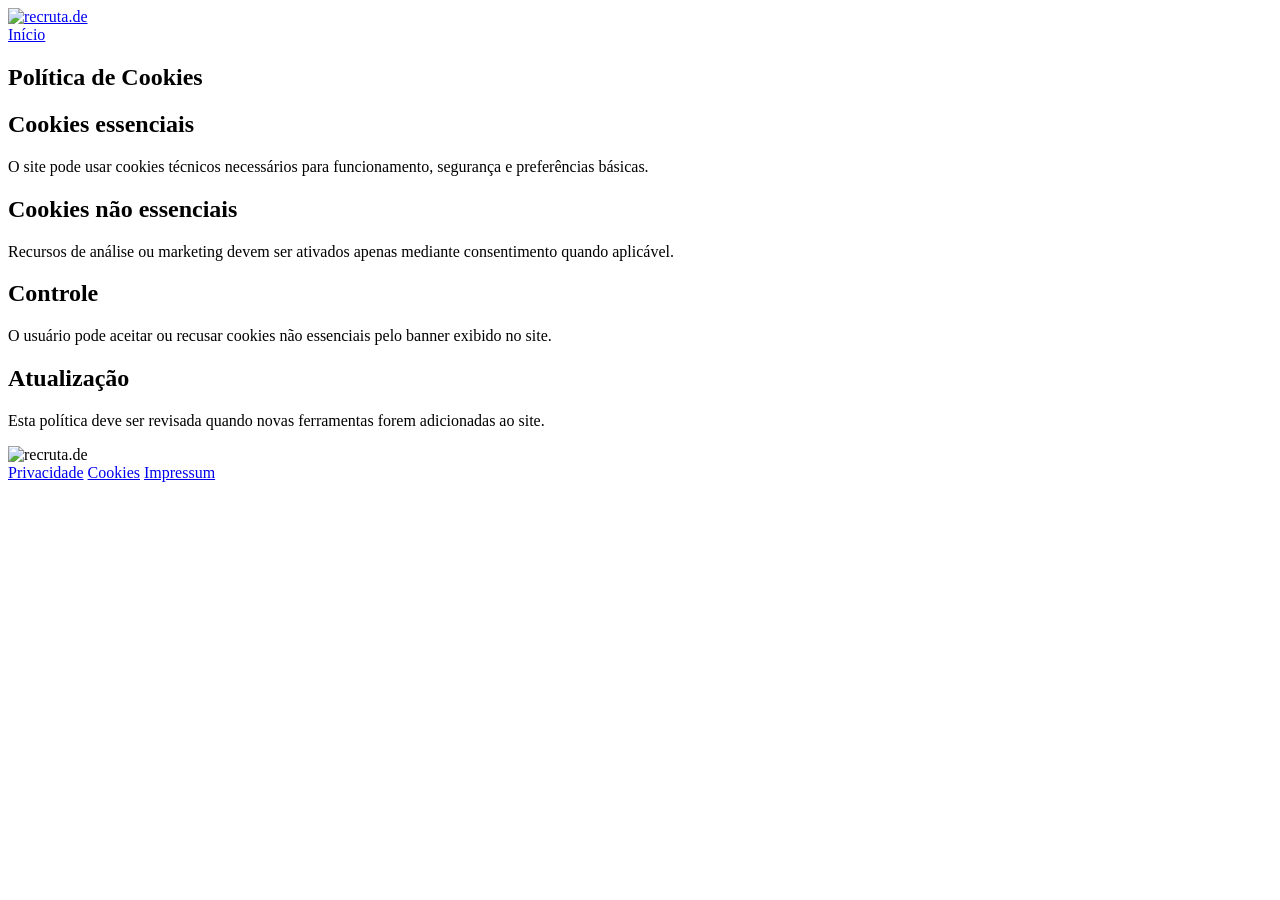
==== cookies.html @ fdef16c9 "Add files via upload" ====
<!DOCTYPE html>
<html lang="pt-BR">
<head>
  <meta charset="UTF-8" />
  <meta name="viewport" content="width=device-width, initial-scale=1.0" />
  <title>Política de Cookies | recruta.de</title>
  <link rel="stylesheet" href="css/style.css" />
</head>
<body>
  <div class="top-strip"></div>
  <header class="site-header">
    <div class="container nav">
      <a class="logo" href="index.html" aria-label="recruta.de">
        <img src="assets/images/logo-recruta.png" alt="recruta.de" />
      </a>
      <nav class="nav-links open" aria-label="Navegação">
        <a href="index.html">Início</a>
      </nav>
    </div>
  </header>

  <main class="legal-page">
    <div class="container">
      <article class="legal-card">
        <h1>Política de Cookies</h1>
        <h2>Cookies essenciais</h2><p>O site pode usar cookies técnicos necessários para funcionamento, segurança e preferências básicas.</p>
<h2>Cookies não essenciais</h2><p>Recursos de análise ou marketing devem ser ativados apenas mediante consentimento quando aplicável.</p>
<h2>Controle</h2><p>O usuário pode aceitar ou recusar cookies não essenciais pelo banner exibido no site.</p>
<h2>Atualização</h2><p>Esta política deve ser revisada quando novas ferramentas forem adicionadas ao site.</p>
      </article>
    </div>
  </main>

  <footer>
    <div class="container footer-inner">
      <div class="footer-logo">
        <img src="assets/images/logo-recruta.png" alt="recruta.de" />
      </div>
      <div class="footer-links">
        <a href="privacidade.html">Privacidade</a>
        <a href="cookies.html">Cookies</a>
        <a href="impressum.html">Impressum</a>
      </div>
    </div>
  </footer>
</body>
</html>
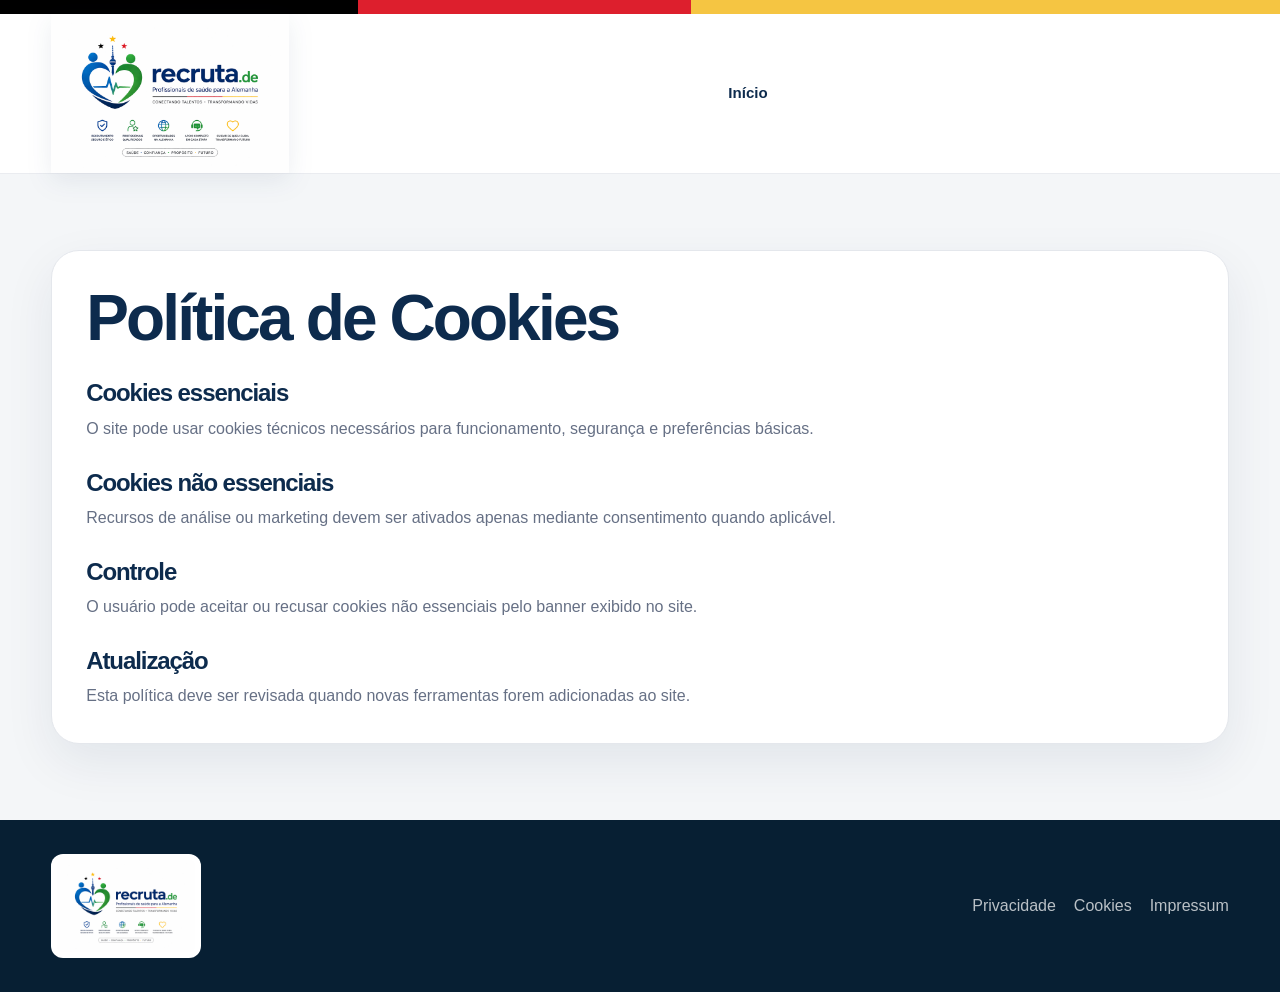
==== commit 60ac3d83: "Add files via upload" ====
--- a/cookies.html
+++ b/cookies.html
@@ -4,14 +4,939 @@
   <meta charset="UTF-8" />
   <meta name="viewport" content="width=device-width, initial-scale=1.0" />
   <title>Política de Cookies | recruta.de</title>
-  <link rel="stylesheet" href="css/style.css" />
+  <style>
+@import url("https://fonts.googleapis.com/css2?family=Montserrat:wght@600;700;800;900&family=Roboto:wght@400;500;700;900&display=swap");
+
+:root {
+  --navy: #0D2B4D;
+  --blue: #1E4F8C;
+  --green: #2E7D4F;
+  --light-green: #7CC67C;
+  --yellow: #F5C542;
+  --white: #FFFFFF;
+  --soft: #F4F6F8;
+  --mint: #EAF6F1;
+  --text: #14213D;
+  --muted: #667085;
+  --border: #E4E7EC;
+  --shadow: 0 28px 80px rgba(13, 43, 77, 0.18);
+  --radius: 26px;
+}
+
+* {
+  box-sizing: border-box;
+  margin: 0;
+  padding: 0;
+}
+
+html {
+  scroll-behavior: smooth;
+}
+
+body {
+  font-family: "Roboto", Arial, sans-serif;
+  color: var(--text);
+  background: var(--white);
+  line-height: 1.6;
+}
+
+a {
+  color: inherit;
+  text-decoration: none;
+}
+
+img {
+  max-width: 100%;
+}
+
+.container {
+  width: min(1180px, 92%);
+  margin: 0 auto;
+}
+
+.top-strip {
+  height: 14px;
+  background: linear-gradient(90deg, #000000 0%, #000000 28%, #DD1F2D 28%, #DD1F2D 54%, var(--yellow) 54%, var(--yellow) 100%);
+}
+
+.site-header {
+  position: sticky;
+  top: 0;
+  z-index: 50;
+  background: rgba(255, 255, 255, 0.95);
+  backdrop-filter: blur(16px);
+  border-bottom: 1px solid rgba(228, 231, 236, 0.78);
+}
+
+.nav {
+  min-height: 92px;
+  display: grid;
+  grid-template-columns: auto 1fr auto auto;
+  align-items: center;
+  gap: 22px;
+}
+
+.logo {
+  display: inline-flex;
+  align-items: center;
+}
+
+.logo img {
+  width: 238px;
+  height: auto;
+  display: block;
+  filter: drop-shadow(0 7px 13px rgba(13, 43, 77, 0.08));
+}
+
+.nav-links {
+  display: flex;
+  align-items: center;
+  justify-content: center;
+  gap: 26px;
+  color: var(--navy);
+  font-size: 0.94rem;
+  font-weight: 800;
+}
+
+.nav-links a {
+  position: relative;
+  padding: 8px 0;
+}
+
+.nav-links a::after {
+  content: "";
+  position: absolute;
+  left: 0;
+  bottom: 0;
+  width: 0;
+  height: 2px;
+  background: var(--green);
+  transition: width 0.25s ease;
+}
+
+.nav-links a:hover::after,
+.nav-links a.active::after {
+  width: 100%;
+}
+
+.language-switcher {
+  display: flex;
+  align-items: center;
+  gap: 6px;
+  background: var(--soft);
+  border: 1px solid var(--border);
+  padding: 5px;
+  border-radius: 999px;
+}
+
+.language-switcher a {
+  padding: 7px 11px;
+  border-radius: 999px;
+  font-weight: 900;
+  font-size: 0.8rem;
+  color: var(--muted);
+}
+
+.language-switcher a.active {
+  background: var(--navy);
+  color: var(--white);
+}
+
+.nav-cta {
+  background: linear-gradient(135deg, var(--green), #3DA35D);
+  color: var(--white);
+  padding: 14px 22px;
+  border-radius: 999px;
+  font-weight: 900;
+  box-shadow: 0 14px 28px rgba(46, 125, 79, 0.25);
+  white-space: nowrap;
+}
+
+.mobile-menu {
+  display: none;
+  border: 0;
+  background: var(--navy);
+  color: var(--white);
+  border-radius: 14px;
+  padding: 10px 13px;
+  font-weight: 900;
+  cursor: pointer;
+}
+
+.hero {
+  position: relative;
+  overflow: hidden;
+  min-height: 720px;
+  background:
+    radial-gradient(circle at 82% 16%, rgba(245, 197, 66, 0.28), transparent 25%),
+    radial-gradient(circle at 10% 20%, rgba(30, 79, 140, 0.16), transparent 34%),
+    linear-gradient(135deg, #FFFFFF 0%, #F4F8FB 44%, #EAF6F1 100%);
+}
+
+.hero::before {
+  content: "";
+  position: absolute;
+  inset: auto 0 0 0;
+  height: 126px;
+  background: var(--navy);
+  clip-path: polygon(0 58%, 42% 82%, 100% 68%, 100% 100%, 0 100%);
+  z-index: 0;
+}
+
+.hero::after {
+  content: "recruta.de";
+  position: absolute;
+  right: 3%;
+  top: 12%;
+  font-family: "Montserrat", sans-serif;
+  font-weight: 900;
+  font-size: clamp(3rem, 10vw, 8rem);
+  color: rgba(13, 43, 77, 0.035);
+  letter-spacing: -0.08em;
+  pointer-events: none;
+}
+
+.hero-grid {
+  position: relative;
+  z-index: 1;
+  display: grid;
+  grid-template-columns: 0.94fr 1.06fr;
+  gap: 48px;
+  align-items: center;
+  padding: 76px 0 104px;
+}
+
+.eyebrow {
+  display: inline-flex;
+  align-items: center;
+  gap: 10px;
+  color: var(--green);
+  background: rgba(46, 125, 79, 0.1);
+  border: 1px solid rgba(46, 125, 79, 0.16);
+  padding: 9px 15px;
+  border-radius: 999px;
+  font-weight: 900;
+  font-size: 0.88rem;
+  margin-bottom: 22px;
+}
+
+.dot {
+  width: 9px;
+  height: 9px;
+  border-radius: 50%;
+  background: var(--green);
+  box-shadow: 0 0 0 6px rgba(46, 125, 79, 0.12);
+}
+
+h1,
+h2,
+h3 {
+  font-family: "Montserrat", Arial, sans-serif;
+  color: var(--navy);
+  line-height: 1.06;
+  letter-spacing: -0.045em;
+}
+
+h1 {
+  font-size: clamp(3.1rem, 6vw, 5.8rem);
+  max-width: 730px;
+  margin-bottom: 24px;
+}
+
+h1 span {
+  color: var(--green);
+}
+
+.hero p {
+  font-size: 1.18rem;
+  color: #344054;
+  max-width: 620px;
+  margin-bottom: 34px;
+  font-weight: 500;
+}
+
+.hero-actions {
+  display: flex;
+  gap: 14px;
+  align-items: center;
+  flex-wrap: wrap;
+  margin-bottom: 32px;
+}
+
+.btn-primary,
+.btn-secondary {
+  display: inline-flex;
+  align-items: center;
+  justify-content: center;
+  min-height: 54px;
+  padding: 0 24px;
+  border-radius: 999px;
+  font-weight: 900;
+  transition: transform 0.2s ease, box-shadow 0.2s ease;
+}
+
+.btn-primary {
+  background: linear-gradient(135deg, var(--green), #3DA35D);
+  color: var(--white);
+  box-shadow: 0 18px 34px rgba(46, 125, 79, 0.28);
+}
+
+.btn-secondary {
+  background: rgba(255, 255, 255, 0.9);
+  color: var(--navy);
+  border: 1px solid rgba(13, 43, 77, 0.18);
+}
+
+.btn-primary:hover,
+.btn-secondary:hover,
+.nav-cta:hover {
+  transform: translateY(-2px);
+}
+
+.trust-row {
+  display: flex;
+  gap: 14px;
+  flex-wrap: wrap;
+}
+
+.trust-pill {
+  display: inline-flex;
+  align-items: center;
+  gap: 8px;
+  background: rgba(255,255,255,0.86);
+  border: 1px solid rgba(228, 231, 236, 0.86);
+  box-shadow: 0 12px 28px rgba(13, 43, 77, 0.08);
+  border-radius: 16px;
+  padding: 12px 16px;
+  color: var(--navy);
+  font-weight: 800;
+  font-size: 0.88rem;
+}
+
+.check {
+  color: var(--green);
+  font-weight: 900;
+}
+
+.hero-visual {
+  position: relative;
+  min-height: 560px;
+  display: flex;
+  align-items: flex-end;
+  justify-content: center;
+}
+
+.image-glow {
+  position: absolute;
+  width: 500px;
+  height: 500px;
+  border-radius: 50%;
+  background: radial-gradient(circle, rgba(46,125,79,0.18), rgba(30,79,140,0.10), transparent 68%);
+  top: 10px;
+  right: 54px;
+  filter: blur(4px);
+}
+
+.hero-image-card {
+  position: relative;
+  width: min(610px, 100%);
+  border-radius: 36px;
+  overflow: hidden;
+  box-shadow: 0 38px 90px rgba(13, 43, 77, 0.26);
+  border: 1px solid rgba(255,255,255,0.92);
+  background: #dceef8;
+}
+
+.hero-image-card img {
+  width: 100%;
+  height: 565px;
+  object-fit: cover;
+  object-position: center;
+  display: block;
+}
+
+.hero-image-card::after {
+  content: "";
+  position: absolute;
+  inset: 0;
+  background: linear-gradient(180deg, transparent 48%, rgba(13,43,77,0.13));
+  pointer-events: none;
+}
+
+.floating-card {
+  position: absolute;
+  left: -24px;
+  bottom: 58px;
+  width: 260px;
+  background: rgba(255,255,255,0.94);
+  border: 1px solid rgba(228, 231, 236, 0.92);
+  border-radius: 24px;
+  box-shadow: 0 24px 60px rgba(13, 43, 77, 0.16);
+  padding: 18px;
+  z-index: 3;
+}
+
+.floating-card strong {
+  color: var(--navy);
+  display: block;
+  margin-bottom: 6px;
+  font-size: 1rem;
+}
+
+.floating-card span {
+  color: var(--muted);
+  font-size: 0.9rem;
+}
+
+.floating-badge {
+  position: absolute;
+  right: 8px;
+  top: 86px;
+  background: var(--navy);
+  color: var(--white);
+  padding: 16px 18px;
+  border-radius: 22px;
+  box-shadow: 0 18px 40px rgba(13, 43, 77, 0.22);
+  max-width: 230px;
+  font-weight: 900;
+  z-index: 3;
+}
+
+.section {
+  padding: 92px 0;
+}
+
+.section-soft {
+  background: var(--soft);
+}
+
+.section-dark {
+  background:
+    radial-gradient(circle at 20% 20%, rgba(46, 125, 79, 0.22), transparent 28%),
+    linear-gradient(135deg, #071F33, var(--navy));
+  color: var(--white);
+}
+
+.section-head {
+  text-align: center;
+  max-width: 800px;
+  margin: 0 auto 42px;
+}
+
+.section-head h2 {
+  font-size: clamp(2.2rem, 4vw, 3.4rem);
+  margin-bottom: 16px;
+}
+
+.section-head p {
+  color: var(--muted);
+  font-size: 1.04rem;
+}
+
+.section-dark .section-head h2 {
+  color: var(--white);
+}
+
+.section-dark .section-head p {
+  color: rgba(255,255,255,0.72);
+}
+
+.profession-grid {
+  display: grid;
+  grid-template-columns: repeat(5, 1fr);
+  gap: 18px;
+}
+
+.profession-card {
+  background: var(--white);
+  border: 1px solid var(--border);
+  border-radius: var(--radius);
+  padding: 28px 18px;
+  min-height: 206px;
+  text-align: center;
+  transition: transform 0.2s ease, box-shadow 0.2s ease;
+}
+
+.profession-card:hover {
+  transform: translateY(-6px);
+  box-shadow: 0 22px 48px rgba(13, 43, 77, 0.12);
+}
+
+.profession-icon {
+  width: 62px;
+  height: 62px;
+  border: 2px solid var(--green);
+  border-radius: 22px;
+  display: grid;
+  place-items: center;
+  margin: 0 auto 18px;
+  color: var(--green);
+  font-size: 1.5rem;
+  font-weight: 900;
+  background: rgba(46, 125, 79, 0.05);
+}
+
+.profession-card h3 {
+  font-size: 1.02rem;
+  margin-bottom: 8px;
+}
+
+.profession-card p {
+  color: var(--muted);
+  font-size: 0.88rem;
+}
+
+.timeline {
+  display: grid;
+  grid-template-columns: repeat(7, 1fr);
+  gap: 16px;
+  align-items: start;
+}
+
+.step {
+  text-align: center;
+  position: relative;
+}
+
+.step:not(:last-child)::after {
+  content: "";
+  position: absolute;
+  top: 44px;
+  right: -35%;
+  width: 70%;
+  border-top: 2px dashed rgba(124, 198, 124, 0.7);
+}
+
+.step-icon {
+  width: 88px;
+  height: 88px;
+  margin: 0 auto 18px;
+  border-radius: 50%;
+  border: 2px solid var(--light-green);
+  display: grid;
+  place-items: center;
+  color: var(--white);
+  font-size: 1.6rem;
+  font-weight: 900;
+  background: rgba(255,255,255,0.05);
+}
+
+.step h3 {
+  color: var(--white);
+  font-size: 0.98rem;
+  margin-bottom: 8px;
+  letter-spacing: -0.02em;
+}
+
+.step p {
+  color: rgba(255,255,255,0.68);
+  font-size: 0.82rem;
+}
+
+.split {
+  display: grid;
+  grid-template-columns: 0.95fr 1.05fr;
+  gap: 46px;
+  align-items: center;
+}
+
+.info-panel {
+  background: var(--navy);
+  color: var(--white);
+  border-radius: 34px;
+  padding: 42px;
+  box-shadow: var(--shadow);
+}
+
+.info-panel h2 {
+  color: var(--white);
+  font-size: clamp(2rem, 4vw, 3.1rem);
+  margin-bottom: 18px;
+}
+
+.info-panel p {
+  color: rgba(255, 255, 255, 0.78);
+  margin-bottom: 28px;
+}
+
+.requirement-list {
+  display: grid;
+  gap: 14px;
+}
+
+.requirement-list li {
+  list-style: none;
+  background: rgba(255, 255, 255, 0.08);
+  border: 1px solid rgba(255, 255, 255, 0.13);
+  border-radius: 18px;
+  padding: 14px 16px;
+}
+
+.language-card {
+  background: var(--white);
+  border: 1px solid var(--border);
+  border-radius: 34px;
+  padding: 34px;
+  box-shadow: 0 18px 50px rgba(13,43,77,0.08);
+}
+
+.language-card h2 {
+  font-size: clamp(2rem, 4vw, 3.1rem);
+  margin-bottom: 16px;
+}
+
+.language-card p {
+  color: var(--muted);
+}
+
+.level-track {
+  display: grid;
+  grid-template-columns: repeat(4, 1fr);
+  gap: 10px;
+  margin: 24px 0;
+}
+
+.level {
+  border-radius: 16px;
+  background: var(--soft);
+  border: 1px solid var(--border);
+  padding: 14px;
+  text-align: center;
+  font-weight: 900;
+  color: var(--navy);
+}
+
+.level.highlight {
+  background: var(--yellow);
+  border-color: rgba(245, 197, 66, 0.8);
+}
+
+.form-section {
+  background:
+    radial-gradient(circle at 12% 20%, rgba(245, 197, 66, 0.26), transparent 28%),
+    linear-gradient(135deg, var(--navy), #123F60);
+  color: var(--white);
+}
+
+.form-wrap {
+  display: grid;
+  grid-template-columns: 0.9fr 1.1fr;
+  gap: 44px;
+  align-items: start;
+}
+
+.form-copy h2 {
+  color: var(--white);
+  font-size: clamp(2.2rem, 4vw, 3.5rem);
+  margin-bottom: 18px;
+}
+
+.form-copy p {
+  color: rgba(255, 255, 255, 0.78);
+  margin-bottom: 24px;
+}
+
+.form-card {
+  background: var(--white);
+  color: var(--text);
+  border-radius: 34px;
+  padding: 30px;
+  box-shadow: var(--shadow);
+}
+
+.form-grid {
+  display: grid;
+  grid-template-columns: 1fr 1fr;
+  gap: 14px;
+}
+
+.form-field {
+  display: grid;
+  gap: 7px;
+}
+
+.form-field.full {
+  grid-column: 1 / -1;
+}
+
+label {
+  color: var(--navy);
+  font-weight: 800;
+  font-size: 0.88rem;
+}
+
+input,
+select,
+textarea {
+  width: 100%;
+  border: 1px solid var(--border);
+  border-radius: 16px;
+  padding: 14px 15px;
+  font: inherit;
+  outline: none;
+  background: var(--soft);
+}
+
+textarea {
+  min-height: 112px;
+  resize: vertical;
+}
+
+input:focus,
+select:focus,
+textarea:focus {
+  border-color: var(--blue);
+  box-shadow: 0 0 0 4px rgba(30, 79, 140, 0.12);
+  background: var(--white);
+}
+
+.form-card button {
+  width: 100%;
+  border: 0;
+  margin-top: 16px;
+  cursor: pointer;
+  font-size: 1rem;
+}
+
+.privacy-note {
+  margin-top: 14px;
+  font-size: 0.82rem;
+  color: var(--muted);
+}
+
+.cookie-banner {
+  position: fixed;
+  left: 50%;
+  bottom: 20px;
+  transform: translateX(-50%);
+  width: min(960px, 92%);
+  background: rgba(255,255,255,0.97);
+  border: 1px solid var(--border);
+  border-radius: 24px;
+  box-shadow: 0 20px 60px rgba(13,43,77,0.18);
+  padding: 18px;
+  z-index: 80;
+  display: none;
+  gap: 18px;
+  align-items: center;
+  justify-content: space-between;
+}
+
+.cookie-banner.show {
+  display: flex;
+}
+
+.cookie-banner p {
+  color: var(--muted);
+  font-size: 0.92rem;
+}
+
+.cookie-actions {
+  display: flex;
+  gap: 10px;
+  flex-shrink: 0;
+}
+
+.cookie-actions button {
+  border: 0;
+  border-radius: 999px;
+  padding: 11px 15px;
+  font-weight: 900;
+  cursor: pointer;
+}
+
+.cookie-accept {
+  background: var(--green);
+  color: var(--white);
+}
+
+.cookie-decline {
+  background: var(--soft);
+  color: var(--navy);
+}
+
+footer {
+  background: #071F33;
+  color: rgba(255, 255, 255, 0.72);
+  padding: 34px 0;
+}
+
+.footer-inner {
+  display: flex;
+  justify-content: space-between;
+  gap: 20px;
+  align-items: center;
+  flex-wrap: wrap;
+}
+
+.footer-logo {
+  display: flex;
+  align-items: center;
+  gap: 12px;
+}
+
+.footer-logo img {
+  width: 150px;
+  background: var(--white);
+  border-radius: 12px;
+  padding: 6px;
+}
+
+.footer-links {
+  display: flex;
+  gap: 18px;
+  flex-wrap: wrap;
+}
+
+.legal-page {
+  padding: 76px 0;
+  background: var(--soft);
+}
+
+.legal-card {
+  background: var(--white);
+  border: 1px solid var(--border);
+  border-radius: 28px;
+  padding: 34px;
+  box-shadow: 0 18px 50px rgba(13,43,77,0.08);
+}
+
+.legal-card h1 {
+  font-size: clamp(2.3rem, 5vw, 4rem);
+}
+
+.legal-card h2 {
+  margin-top: 28px;
+  margin-bottom: 10px;
+  font-size: 1.5rem;
+}
+
+.legal-card p,
+.legal-card li {
+  color: var(--muted);
+  margin-top: 8px;
+}
+
+.legal-card ul {
+  padding-left: 20px;
+}
+
+@media (max-width: 1120px) {
+  .nav {
+    grid-template-columns: auto auto auto;
+  }
+
+  .nav-links {
+    display: none;
+    grid-column: 1 / -1;
+    justify-content: flex-start;
+    flex-wrap: wrap;
+    padding-bottom: 18px;
+  }
+
+  .nav-links.open {
+    display: flex;
+  }
+
+  .mobile-menu {
+    display: inline-flex;
+  }
+
+  .hero-grid,
+  .split,
+  .form-wrap {
+    grid-template-columns: 1fr;
+  }
+
+  .hero {
+    min-height: auto;
+  }
+
+  .hero-visual {
+    min-height: auto;
+  }
+
+  .timeline {
+    grid-template-columns: repeat(2, 1fr);
+  }
+
+  .step:not(:last-child)::after {
+    display: none;
+  }
+
+  .profession-grid {
+    grid-template-columns: repeat(2, 1fr);
+  }
+}
+
+@media (max-width: 720px) {
+  .nav {
+    min-height: 80px;
+    grid-template-columns: 1fr auto auto;
+  }
+
+  .logo img {
+    width: 182px;
+  }
+
+  .nav-cta {
+    display: none;
+  }
+
+  .hero-grid {
+    padding: 52px 0 82px;
+  }
+
+  .hero-image-card img {
+    height: 410px;
+  }
+
+  .floating-card,
+  .floating-badge {
+    position: static;
+    width: auto;
+    max-width: none;
+    margin-top: 14px;
+  }
+
+  .section {
+    padding: 64px 0;
+  }
+
+  .profession-grid,
+  .timeline,
+  .level-track,
+  .form-grid {
+    grid-template-columns: 1fr;
+  }
+
+  .hero-actions {
+    align-items: stretch;
+  }
+
+  .btn-primary,
+  .btn-secondary {
+    width: 100%;
+  }
+
+  .cookie-banner {
+    flex-direction: column;
+    align-items: stretch;
+  }
+
+  .cookie-actions {
+    flex-direction: column;
+  }
+}
+
+</style>
 </head>
 <body>
   <div class="top-strip"></div>
   <header class="site-header">
     <div class="container nav">
       <a class="logo" href="index.html" aria-label="recruta.de">
-        <img src="assets/images/logo-recruta.png" alt="recruta.de" />
+        <img src="[data-uri]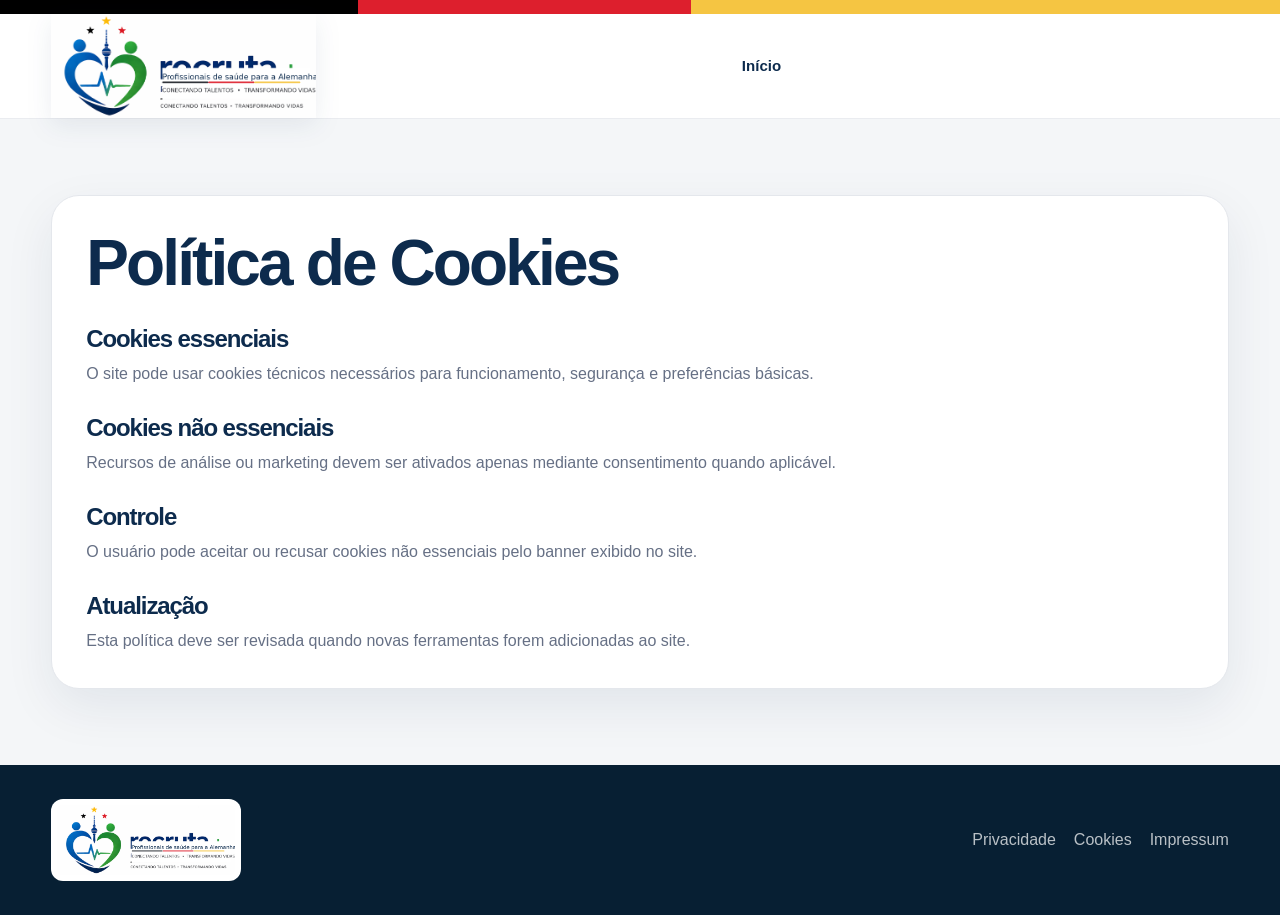
==== commit 516ff384: "Add files via upload" ====
--- a/cookies.html
+++ b/cookies.html
@@ -23,76 +23,50 @@
   --radius: 26px;
 }
 
-* {
-  box-sizing: border-box;
-  margin: 0;
-  padding: 0;
-}
-
-html {
-  scroll-behavior: smooth;
-}
-
+* { box-sizing: border-box; margin: 0; padding: 0; }
+html { scroll-behavior: smooth; }
 body {
   font-family: "Roboto", Arial, sans-serif;
   color: var(--text);
   background: var(--white);
   line-height: 1.6;
 }
-
-a {
-  color: inherit;
-  text-decoration: none;
-}
-
-img {
-  max-width: 100%;
-}
-
-.container {
-  width: min(1180px, 92%);
-  margin: 0 auto;
-}
+a { color: inherit; text-decoration: none; }
+img { max-width: 100%; display: block; }
+.container { width: min(1180px, 92%); margin: 0 auto; }
 
 .top-strip {
   height: 14px;
-  background: linear-gradient(90deg, #000000 0%, #000000 28%, #DD1F2D 28%, #DD1F2D 54%, var(--yellow) 54%, var(--yellow) 100%);
+  background: linear-gradient(90deg, #000 0%, #000 28%, #DD1F2D 28%, #DD1F2D 54%, var(--yellow) 54%, var(--yellow) 100%);
 }
 
 .site-header {
   position: sticky;
   top: 0;
   z-index: 50;
-  background: rgba(255, 255, 255, 0.95);
+  background: rgba(255, 255, 255, 0.96);
   backdrop-filter: blur(16px);
   border-bottom: 1px solid rgba(228, 231, 236, 0.78);
 }
 
 .nav {
-  min-height: 92px;
+  min-height: 94px;
   display: grid;
   grid-template-columns: auto 1fr auto auto;
   align-items: center;
   gap: 22px;
 }
 
-.logo {
-  display: inline-flex;
-  align-items: center;
-}
-
 .logo img {
-  width: 238px;
+  width: 265px;
   height: auto;
-  display: block;
   filter: drop-shadow(0 7px 13px rgba(13, 43, 77, 0.08));
 }
 
 .nav-links {
   display: flex;
-  align-items: center;
   justify-content: center;
-  gap: 26px;
+  gap: 24px;
   color: var(--navy);
   font-size: 0.94rem;
   font-weight: 800;
@@ -114,14 +88,10 @@
   transition: width 0.25s ease;
 }
 
-.nav-links a:hover::after,
-.nav-links a.active::after {
-  width: 100%;
-}
+.nav-links a:hover::after, .nav-links a.active::after { width: 100%; }
 
 .language-switcher {
   display: flex;
-  align-items: center;
   gap: 6px;
   background: var(--soft);
   border: 1px solid var(--border);
@@ -137,10 +107,7 @@
   color: var(--muted);
 }
 
-.language-switcher a.active {
-  background: var(--navy);
-  color: var(--white);
-}
+.language-switcher a.active { background: var(--navy); color: var(--white); }
 
 .nav-cta {
   background: linear-gradient(135deg, var(--green), #3DA35D);
@@ -166,7 +133,7 @@
 .hero {
   position: relative;
   overflow: hidden;
-  min-height: 720px;
+  min-height: 735px;
   background:
     radial-gradient(circle at 82% 16%, rgba(245, 197, 66, 0.28), transparent 25%),
     radial-gradient(circle at 10% 20%, rgba(30, 79, 140, 0.16), transparent 34%),
@@ -201,9 +168,9 @@
   z-index: 1;
   display: grid;
   grid-template-columns: 0.94fr 1.06fr;
-  gap: 48px;
-  align-items: center;
-  padding: 76px 0 104px;
+  gap: 50px;
+  align-items: center;
+  padding: 78px 0 104px;
 }
 
 .eyebrow {
@@ -228,9 +195,7 @@
   box-shadow: 0 0 0 6px rgba(46, 125, 79, 0.12);
 }
 
-h1,
-h2,
-h3 {
+h1, h2, h3 {
   font-family: "Montserrat", Arial, sans-serif;
   color: var(--navy);
   line-height: 1.06;
@@ -243,9 +208,7 @@
   margin-bottom: 24px;
 }
 
-h1 span {
-  color: var(--green);
-}
+h1 span { color: var(--green); }
 
 .hero p {
   font-size: 1.18rem;
@@ -263,8 +226,7 @@
   margin-bottom: 32px;
 }
 
-.btn-primary,
-.btn-secondary {
+.btn-primary, .btn-secondary {
   display: inline-flex;
   align-items: center;
   justify-content: center;
@@ -287,17 +249,9 @@
   border: 1px solid rgba(13, 43, 77, 0.18);
 }
 
-.btn-primary:hover,
-.btn-secondary:hover,
-.nav-cta:hover {
-  transform: translateY(-2px);
-}
-
-.trust-row {
-  display: flex;
-  gap: 14px;
-  flex-wrap: wrap;
-}
+.btn-primary:hover, .btn-secondary:hover, .nav-cta:hover { transform: translateY(-2px); }
+
+.trust-row { display: flex; gap: 14px; flex-wrap: wrap; }
 
 .trust-pill {
   display: inline-flex;
@@ -313,14 +267,11 @@
   font-size: 0.88rem;
 }
 
-.check {
-  color: var(--green);
-  font-weight: 900;
-}
+.check { color: var(--green); font-weight: 900; }
 
 .hero-visual {
   position: relative;
-  min-height: 560px;
+  min-height: 570px;
   display: flex;
   align-items: flex-end;
   justify-content: center;
@@ -349,10 +300,9 @@
 
 .hero-image-card img {
   width: 100%;
-  height: 565px;
+  height: 570px;
   object-fit: cover;
   object-position: center;
-  display: block;
 }
 
 .hero-image-card::after {
@@ -376,17 +326,8 @@
   z-index: 3;
 }
 
-.floating-card strong {
-  color: var(--navy);
-  display: block;
-  margin-bottom: 6px;
-  font-size: 1rem;
-}
-
-.floating-card span {
-  color: var(--muted);
-  font-size: 0.9rem;
-}
+.floating-card strong { color: var(--navy); display: block; margin-bottom: 6px; font-size: 1rem; }
+.floating-card span { color: var(--muted); font-size: 0.9rem; }
 
 .floating-badge {
   position: absolute;
@@ -402,13 +343,8 @@
   z-index: 3;
 }
 
-.section {
-  padding: 92px 0;
-}
-
-.section-soft {
-  background: var(--soft);
-}
+.section { padding: 92px 0; }
+.section-soft { background: var(--soft); }
 
 .section-dark {
   background:
@@ -433,13 +369,8 @@
   font-size: 1.04rem;
 }
 
-.section-dark .section-head h2 {
-  color: var(--white);
-}
-
-.section-dark .section-head p {
-  color: rgba(255,255,255,0.72);
-}
+.section-dark .section-head h2 { color: var(--white); }
+.section-dark .section-head p { color: rgba(255,255,255,0.72); }
 
 .profession-grid {
   display: grid;
@@ -476,15 +407,8 @@
   background: rgba(46, 125, 79, 0.05);
 }
 
-.profession-card h3 {
-  font-size: 1.02rem;
-  margin-bottom: 8px;
-}
-
-.profession-card p {
-  color: var(--muted);
-  font-size: 0.88rem;
-}
+.profession-card h3 { font-size: 1.02rem; margin-bottom: 8px; }
+.profession-card p { color: var(--muted); font-size: 0.88rem; }
 
 .timeline {
   display: grid;
@@ -493,10 +417,7 @@
   align-items: start;
 }
 
-.step {
-  text-align: center;
-  position: relative;
-}
+.step { text-align: center; position: relative; }
 
 .step:not(:last-child)::after {
   content: "";
@@ -528,10 +449,7 @@
   letter-spacing: -0.02em;
 }
 
-.step p {
-  color: rgba(255,255,255,0.68);
-  font-size: 0.82rem;
-}
+.step p { color: rgba(255,255,255,0.68); font-size: 0.82rem; }
 
 .split {
   display: grid;
@@ -559,10 +477,7 @@
   margin-bottom: 28px;
 }
 
-.requirement-list {
-  display: grid;
-  gap: 14px;
-}
+.requirement-list { display: grid; gap: 14px; }
 
 .requirement-list li {
   list-style: none;
@@ -585,9 +500,7 @@
   margin-bottom: 16px;
 }
 
-.language-card p {
-  color: var(--muted);
-}
+.language-card p { color: var(--muted); }
 
 .level-track {
   display: grid;
@@ -650,14 +563,8 @@
   gap: 14px;
 }
 
-.form-field {
-  display: grid;
-  gap: 7px;
-}
-
-.form-field.full {
-  grid-column: 1 / -1;
-}
+.form-field { display: grid; gap: 7px; }
+.form-field.full { grid-column: 1 / -1; }
 
 label {
   color: var(--navy);
@@ -665,9 +572,7 @@
   font-size: 0.88rem;
 }
 
-input,
-select,
-textarea {
+input, select, textarea {
   width: 100%;
   border: 1px solid var(--border);
   border-radius: 16px;
@@ -677,14 +582,9 @@
   background: var(--soft);
 }
 
-textarea {
-  min-height: 112px;
-  resize: vertical;
-}
-
-input:focus,
-select:focus,
-textarea:focus {
+textarea { min-height: 112px; resize: vertical; }
+
+input:focus, select:focus, textarea:focus {
   border-color: var(--blue);
   box-shadow: 0 0 0 4px rgba(30, 79, 140, 0.12);
   background: var(--white);
@@ -722,20 +622,9 @@
   justify-content: space-between;
 }
 
-.cookie-banner.show {
-  display: flex;
-}
-
-.cookie-banner p {
-  color: var(--muted);
-  font-size: 0.92rem;
-}
-
-.cookie-actions {
-  display: flex;
-  gap: 10px;
-  flex-shrink: 0;
-}
+.cookie-banner.show { display: flex; }
+.cookie-banner p { color: var(--muted); font-size: 0.92rem; }
+.cookie-actions { display: flex; gap: 10px; flex-shrink: 0; }
 
 .cookie-actions button {
   border: 0;
@@ -745,15 +634,8 @@
   cursor: pointer;
 }
 
-.cookie-accept {
-  background: var(--green);
-  color: var(--white);
-}
-
-.cookie-decline {
-  background: var(--soft);
-  color: var(--navy);
-}
+.cookie-accept { background: var(--green); color: var(--white); }
+.cookie-decline { background: var(--soft); color: var(--navy); }
 
 footer {
   background: #071F33;
@@ -769,29 +651,16 @@
   flex-wrap: wrap;
 }
 
-.footer-logo {
-  display: flex;
-  align-items: center;
-  gap: 12px;
-}
-
 .footer-logo img {
-  width: 150px;
+  width: 190px;
   background: var(--white);
   border-radius: 12px;
   padding: 6px;
 }
 
-.footer-links {
-  display: flex;
-  gap: 18px;
-  flex-wrap: wrap;
-}
-
-.legal-page {
-  padding: 76px 0;
-  background: var(--soft);
-}
+.footer-links { display: flex; gap: 18px; flex-wrap: wrap; }
+
+.legal-page { padding: 76px 0; background: var(--soft); }
 
 .legal-card {
   background: var(--white);
@@ -801,31 +670,13 @@
   box-shadow: 0 18px 50px rgba(13,43,77,0.08);
 }
 
-.legal-card h1 {
-  font-size: clamp(2.3rem, 5vw, 4rem);
-}
-
-.legal-card h2 {
-  margin-top: 28px;
-  margin-bottom: 10px;
-  font-size: 1.5rem;
-}
-
-.legal-card p,
-.legal-card li {
-  color: var(--muted);
-  margin-top: 8px;
-}
-
-.legal-card ul {
-  padding-left: 20px;
-}
+.legal-card h1 { font-size: clamp(2.3rem, 5vw, 4rem); }
+.legal-card h2 { margin-top: 28px; margin-bottom: 10px; font-size: 1.5rem; }
+.legal-card p, .legal-card li { color: var(--muted); margin-top: 8px; }
+.legal-card ul { padding-left: 20px; }
 
 @media (max-width: 1120px) {
-  .nav {
-    grid-template-columns: auto auto auto;
-  }
-
+  .nav { grid-template-columns: auto auto auto; }
   .nav-links {
     display: none;
     grid-column: 1 / -1;
@@ -833,102 +684,35 @@
     flex-wrap: wrap;
     padding-bottom: 18px;
   }
-
-  .nav-links.open {
-    display: flex;
-  }
-
-  .mobile-menu {
-    display: inline-flex;
-  }
-
-  .hero-grid,
-  .split,
-  .form-wrap {
-    grid-template-columns: 1fr;
-  }
-
-  .hero {
-    min-height: auto;
-  }
-
-  .hero-visual {
-    min-height: auto;
-  }
-
-  .timeline {
-    grid-template-columns: repeat(2, 1fr);
-  }
-
-  .step:not(:last-child)::after {
-    display: none;
-  }
-
-  .profession-grid {
-    grid-template-columns: repeat(2, 1fr);
-  }
+  .nav-links.open { display: flex; }
+  .mobile-menu { display: inline-flex; }
+  .hero-grid, .split, .form-wrap { grid-template-columns: 1fr; }
+  .hero { min-height: auto; }
+  .hero-visual { min-height: auto; }
+  .timeline { grid-template-columns: repeat(2, 1fr); }
+  .step:not(:last-child)::after { display: none; }
+  .profession-grid { grid-template-columns: repeat(2, 1fr); }
 }
 
 @media (max-width: 720px) {
-  .nav {
-    min-height: 80px;
-    grid-template-columns: 1fr auto auto;
-  }
-
-  .logo img {
-    width: 182px;
-  }
-
-  .nav-cta {
-    display: none;
-  }
-
-  .hero-grid {
-    padding: 52px 0 82px;
-  }
-
-  .hero-image-card img {
-    height: 410px;
-  }
-
-  .floating-card,
-  .floating-badge {
+  .nav { min-height: 80px; grid-template-columns: 1fr auto auto; }
+  .logo img { width: 205px; }
+  .nav-cta { display: none; }
+  .hero-grid { padding: 52px 0 82px; }
+  .hero-image-card img { height: 410px; }
+  .floating-card, .floating-badge {
     position: static;
     width: auto;
     max-width: none;
     margin-top: 14px;
   }
-
-  .section {
-    padding: 64px 0;
-  }
-
-  .profession-grid,
-  .timeline,
-  .level-track,
-  .form-grid {
-    grid-template-columns: 1fr;
-  }
-
-  .hero-actions {
-    align-items: stretch;
-  }
-
-  .btn-primary,
-  .btn-secondary {
-    width: 100%;
-  }
-
-  .cookie-banner {
-    flex-direction: column;
-    align-items: stretch;
-  }
-
-  .cookie-actions {
-    flex-direction: column;
-  }
-}
-
+  .section { padding: 64px 0; }
+  .profession-grid, .timeline, .level-track, .form-grid { grid-template-columns: 1fr; }
+  .hero-actions { align-items: stretch; }
+  .btn-primary, .btn-secondary { width: 100%; }
+  .cookie-banner { flex-direction: column; align-items: stretch; }
+  .cookie-actions { flex-direction: column; }
+}
 </style>
 </head>
 <body>
@@ -936,14 +720,13 @@
   <header class="site-header">
     <div class="container nav">
       <a class="logo" href="index.html" aria-label="recruta.de">
-        <img src="[data-uri]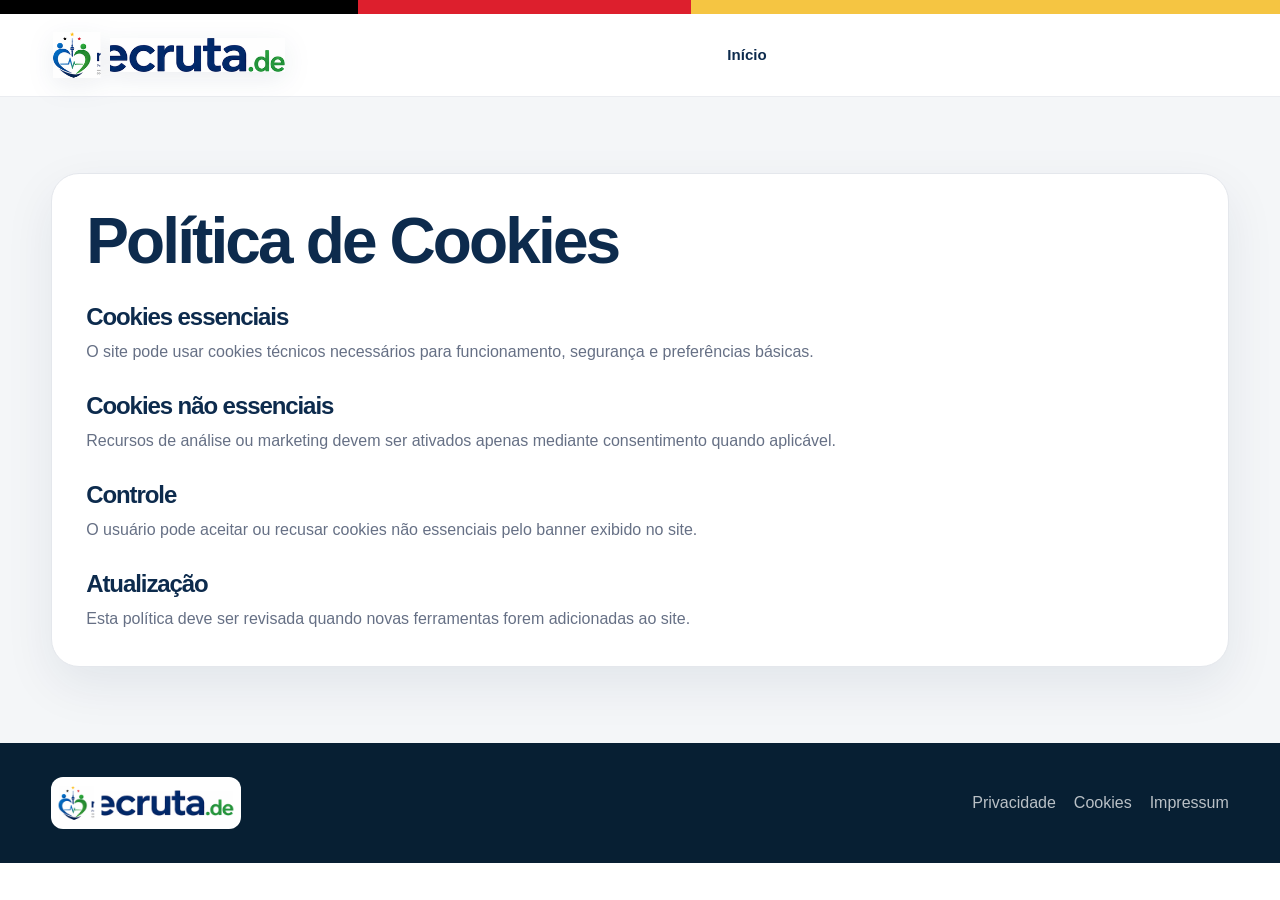
==== commit 536cb3de: "Add files via upload" ====
--- a/cookies.html
+++ b/cookies.html
@@ -4,6 +4,7 @@
   <meta charset="UTF-8" />
   <meta name="viewport" content="width=device-width, initial-scale=1.0" />
   <title>Política de Cookies | recruta.de</title>
+  <link rel="icon" href="[data-uri]" />
   <style>
 @import url("https://fonts.googleapis.com/css2?family=Montserrat:wght@600;700;800;900&family=Roboto:wght@400;500;700;900&display=swap");
 
@@ -50,7 +51,7 @@
 }
 
 .nav {
-  min-height: 94px;
+  min-height: 82px;
   display: grid;
   grid-template-columns: auto 1fr auto auto;
   align-items: center;
@@ -58,7 +59,7 @@
 }
 
 .logo img {
-  width: 265px;
+  width: 236px;
   height: auto;
   filter: drop-shadow(0 7px 13px rgba(13, 43, 77, 0.08));
 }
@@ -112,7 +113,7 @@
 .nav-cta {
   background: linear-gradient(135deg, var(--green), #3DA35D);
   color: var(--white);
-  padding: 14px 22px;
+  padding: 13px 20px;
   border-radius: 999px;
   font-weight: 900;
   box-shadow: 0 14px 28px rgba(46, 125, 79, 0.25);
@@ -133,7 +134,7 @@
 .hero {
   position: relative;
   overflow: hidden;
-  min-height: 735px;
+  min-height: 720px;
   background:
     radial-gradient(circle at 82% 16%, rgba(245, 197, 66, 0.28), transparent 25%),
     radial-gradient(circle at 10% 20%, rgba(30, 79, 140, 0.16), transparent 34%),
@@ -167,10 +168,15 @@
   position: relative;
   z-index: 1;
   display: grid;
-  grid-template-columns: 0.94fr 1.06fr;
-  gap: 50px;
-  align-items: center;
-  padding: 78px 0 104px;
+  grid-template-columns: minmax(0, 1fr) minmax(420px, 0.92fr);
+  gap: 56px;
+  align-items: center;
+  padding: 76px 0 104px;
+}
+
+.lang-de .hero-grid {
+  grid-template-columns: minmax(0, 1.08fr) minmax(380px, 0.82fr);
+  gap: 64px;
 }
 
 .eyebrow {
@@ -203,19 +209,29 @@
 }
 
 h1 {
-  font-size: clamp(3.1rem, 6vw, 5.8rem);
+  font-size: clamp(3rem, 5.6vw, 5.45rem);
   max-width: 730px;
   margin-bottom: 24px;
 }
 
+.lang-de h1 {
+  font-size: clamp(2.35rem, 4.25vw, 4.15rem);
+  max-width: 780px;
+  letter-spacing: -0.055em;
+}
+
 h1 span { color: var(--green); }
 
 .hero p {
-  font-size: 1.18rem;
+  font-size: 1.16rem;
   color: #344054;
   max-width: 620px;
   margin-bottom: 34px;
   font-weight: 500;
+}
+
+.lang-de .hero p {
+  max-width: 700px;
 }
 
 .hero-actions {
@@ -271,10 +287,14 @@
 
 .hero-visual {
   position: relative;
-  min-height: 570px;
+  min-height: 548px;
   display: flex;
   align-items: flex-end;
   justify-content: center;
+}
+
+.lang-de .hero-visual {
+  min-height: 500px;
 }
 
 .image-glow {
@@ -290,19 +310,27 @@
 
 .hero-image-card {
   position: relative;
-  width: min(610px, 100%);
-  border-radius: 36px;
+  width: min(570px, 100%);
+  border-radius: 34px;
   overflow: hidden;
   box-shadow: 0 38px 90px rgba(13, 43, 77, 0.26);
   border: 1px solid rgba(255,255,255,0.92);
   background: #dceef8;
 }
 
+.lang-de .hero-image-card {
+  width: min(500px, 100%);
+}
+
 .hero-image-card img {
   width: 100%;
-  height: 570px;
+  height: 540px;
   object-fit: cover;
   object-position: center;
+}
+
+.lang-de .hero-image-card img {
+  height: 490px;
 }
 
 .hero-image-card::after {
@@ -315,9 +343,9 @@
 
 .floating-card {
   position: absolute;
-  left: -24px;
-  bottom: 58px;
-  width: 260px;
+  left: -18px;
+  bottom: 50px;
+  width: 250px;
   background: rgba(255,255,255,0.94);
   border: 1px solid rgba(228, 231, 236, 0.92);
   border-radius: 24px;
@@ -326,13 +354,19 @@
   z-index: 3;
 }
 
+.lang-de .floating-card {
+  left: -10px;
+  bottom: 36px;
+  width: 230px;
+}
+
 .floating-card strong { color: var(--navy); display: block; margin-bottom: 6px; font-size: 1rem; }
 .floating-card span { color: var(--muted); font-size: 0.9rem; }
 
 .floating-badge {
   position: absolute;
   right: 8px;
-  top: 86px;
+  top: 76px;
   background: var(--navy);
   color: var(--white);
   padding: 16px 18px;
@@ -341,6 +375,13 @@
   max-width: 230px;
   font-weight: 900;
   z-index: 3;
+}
+
+.lang-de .floating-badge {
+  top: 60px;
+  right: 0;
+  max-width: 210px;
+  font-size: 0.92rem;
 }
 
 .section { padding: 92px 0; }
@@ -686,21 +727,27 @@
   }
   .nav-links.open { display: flex; }
   .mobile-menu { display: inline-flex; }
-  .hero-grid, .split, .form-wrap { grid-template-columns: 1fr; }
+  .hero-grid, .lang-de .hero-grid, .split, .form-wrap {
+    grid-template-columns: 1fr;
+    gap: 46px;
+  }
   .hero { min-height: auto; }
-  .hero-visual { min-height: auto; }
+  .hero-visual, .lang-de .hero-visual { min-height: auto; }
   .timeline { grid-template-columns: repeat(2, 1fr); }
   .step:not(:last-child)::after { display: none; }
   .profession-grid { grid-template-columns: repeat(2, 1fr); }
+  .lang-de h1 { font-size: clamp(2.35rem, 7vw, 4.6rem); }
+  .lang-de .hero-image-card { width: min(570px, 100%); }
+  .lang-de .hero-image-card img { height: 520px; }
 }
 
 @media (max-width: 720px) {
-  .nav { min-height: 80px; grid-template-columns: 1fr auto auto; }
-  .logo img { width: 205px; }
+  .nav { min-height: 78px; grid-template-columns: 1fr auto auto; }
+  .logo img { width: 198px; }
   .nav-cta { display: none; }
   .hero-grid { padding: 52px 0 82px; }
-  .hero-image-card img { height: 410px; }
-  .floating-card, .floating-badge {
+  .hero-image-card img, .lang-de .hero-image-card img { height: 410px; }
+  .floating-card, .floating-badge, .lang-de .floating-card, .lang-de .floating-badge {
     position: static;
     width: auto;
     max-width: none;
@@ -715,12 +762,12 @@
 }
 </style>
 </head>
-<body>
+<body class="lang-pt">
   <div class="top-strip"></div>
   <header class="site-header">
     <div class="container nav">
       <a class="logo" href="index.html" aria-label="recruta.de">
-        <img src="[data-uri]" alt="recruta.de" />
+        <img src="[data-uri]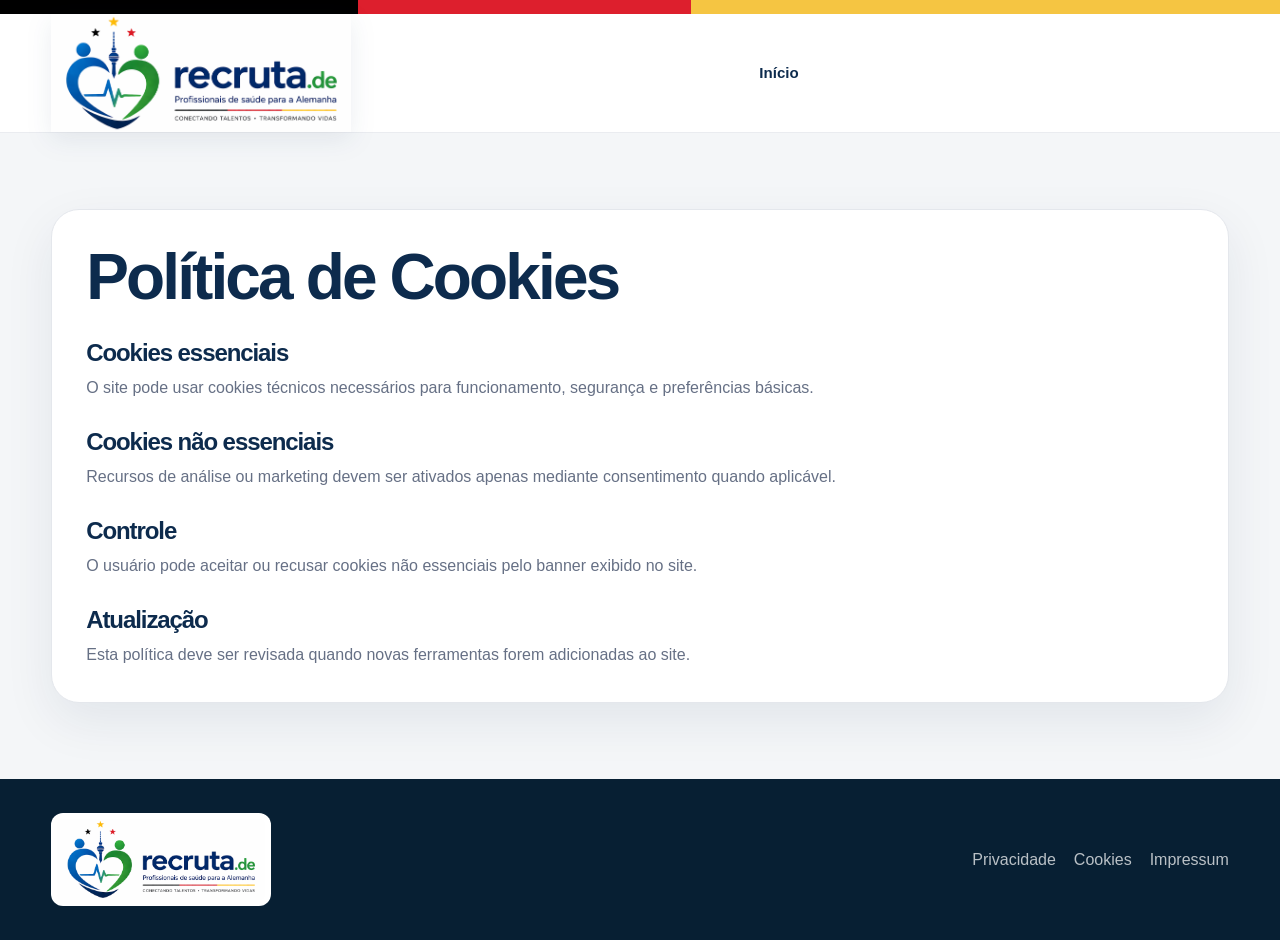
==== commit 18579010: "Add files via upload" ====
--- a/cookies.html
+++ b/cookies.html
@@ -4,7 +4,7 @@
   <meta charset="UTF-8" />
   <meta name="viewport" content="width=device-width, initial-scale=1.0" />
   <title>Política de Cookies | recruta.de</title>
-  <link rel="icon" href="[data-uri]" />
+  <link rel="icon" href="[data-uri]